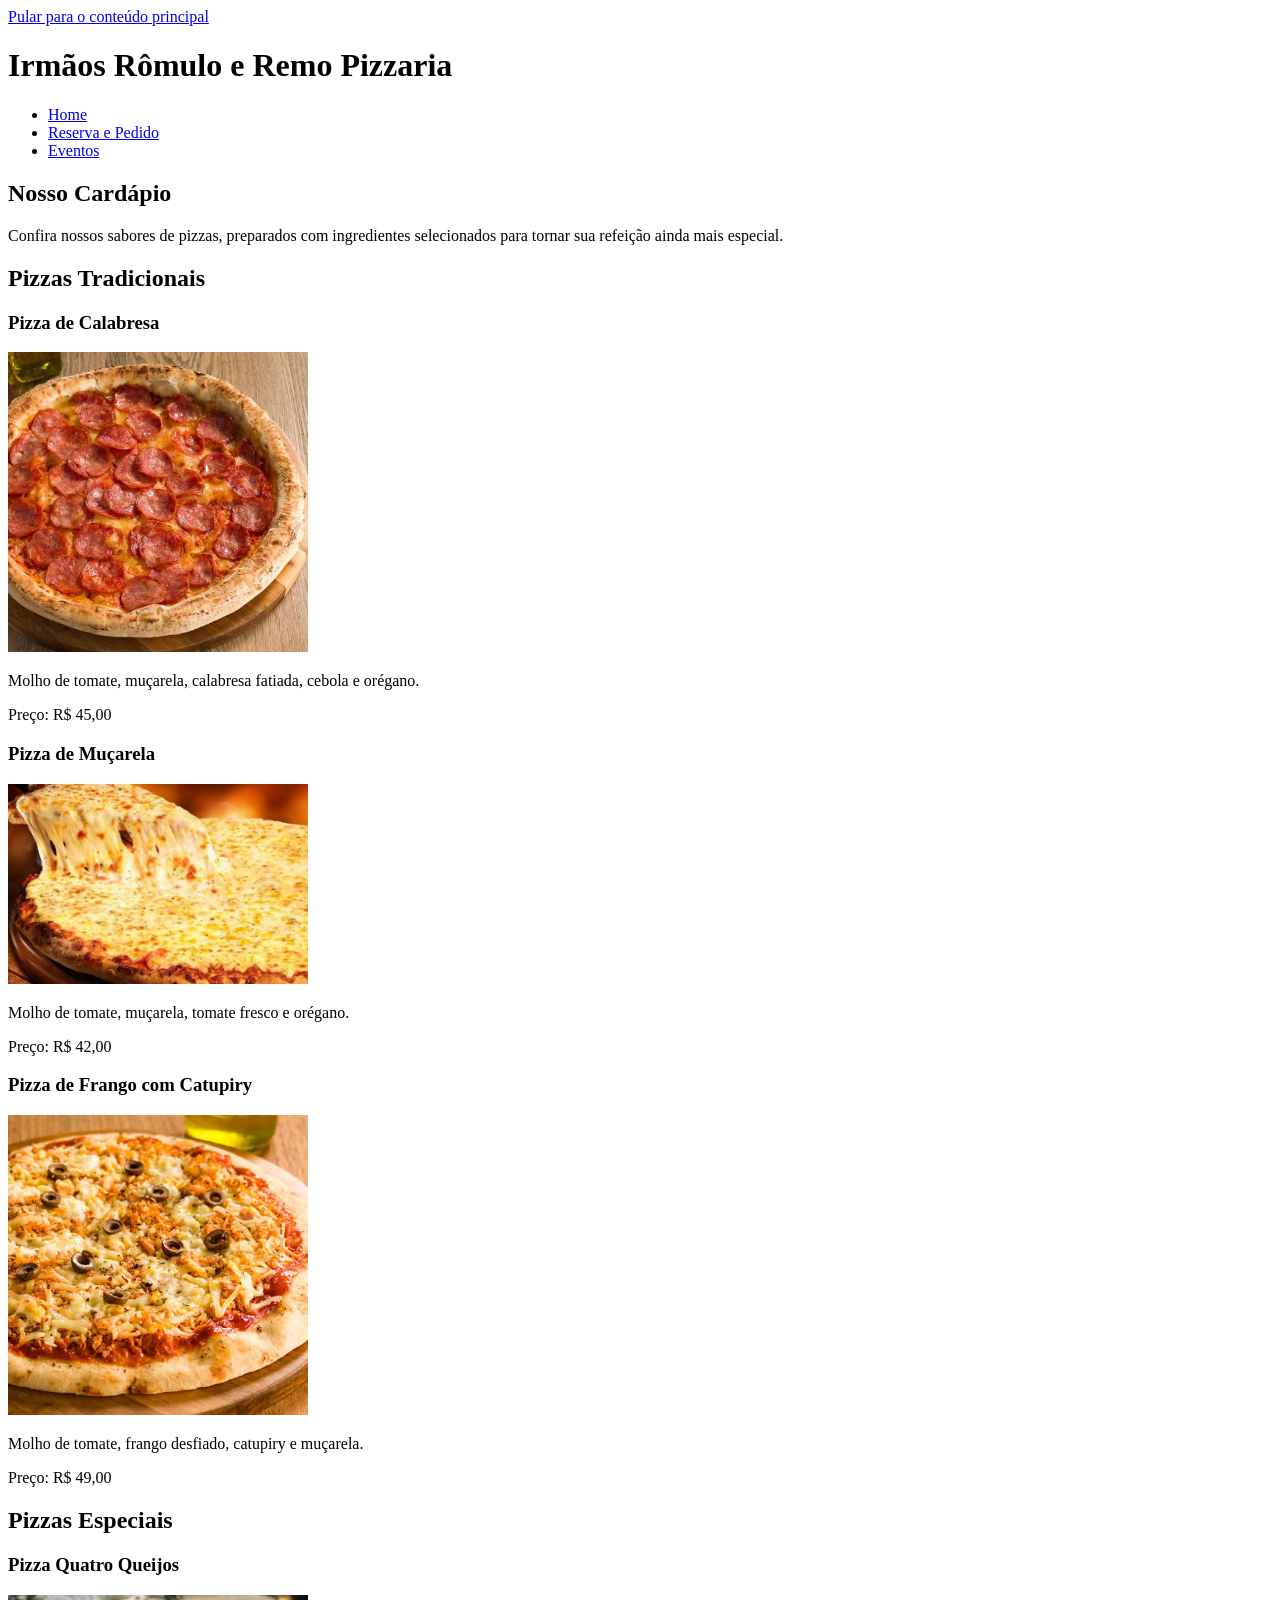
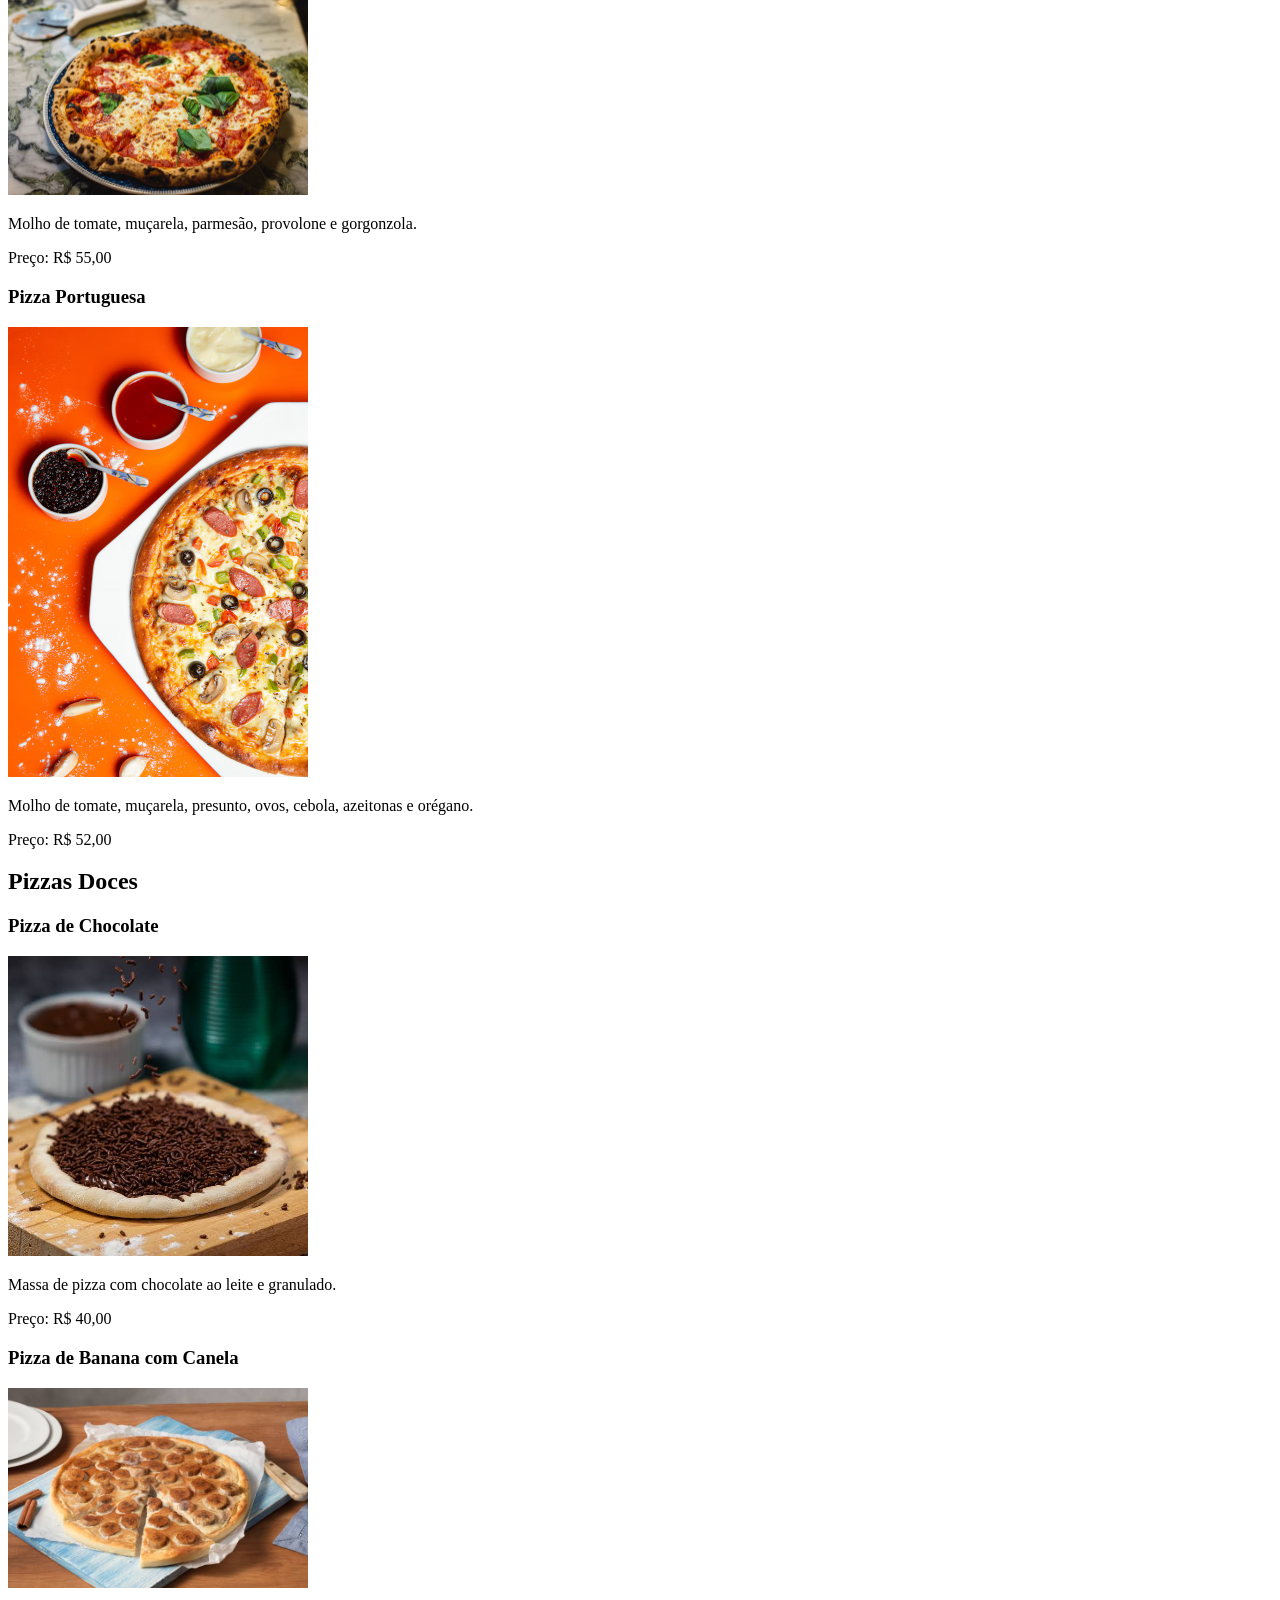
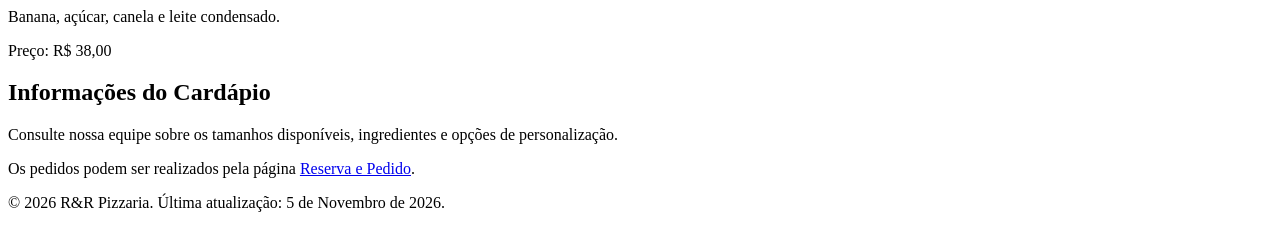
==== cardapio.html @ 36b36415 "Ajustando as imagens" ====
<!DOCTYPE html>
<html lang="pt-BR">

<head>
    <meta charset="UTF-8">
    <meta name="viewport" content="width=device-width, initial-scale=1.0">
    <title>Cardápio | Irmãos Rômulo e Remo Pizzaria</title>
</head>

<body>

    <a href="#conteudo">Pular para o conteúdo principal</a>

    <header>
        <h1>Irmãos Rômulo e Remo Pizzaria</h1>

        <nav aria-label="Navegação principal">
            <ul>
                <li><a href="index.html" aria-current="page">Home</a></li>
                <li><a href="pedido.html" aria-current="page">Reserva e Pedido</a></li>
                <li><a href="eventos.html" aria-current="page">Eventos</a></li>
            </ul>
        </nav>
    </header>

    <main id="conteudo">

        <section>
            <h2>Nosso Cardápio</h2>

            <p>
                Confira nossos sabores de pizzas, preparados com
                ingredientes selecionados para tornar sua refeição
                ainda mais especial.
            </p>
        </section>

        <section>
            <h2>Pizzas Tradicionais</h2>

            <article>
                <h3>Pizza de Calabresa</h3>

                <img src="Imagens/Cardapio/pizza-calabresa.jpeg"
                    alt="Pizza de calabresa com queijo e cebola" width="300">

                <p>
                    Molho de tomate, muçarela, calabresa fatiada,
                    cebola e orégano.
                </p>

                <p>Preço: R$ 45,00</p>
            </article>

            <article>
                <h3>Pizza de Muçarela</h3>

                <img src="Imagens/Cardapio/pizza-mussarela.jpeg"
                    alt="Pizza de muçarela com tomate e orégano" width="300">

                <p>
                    Molho de tomate, muçarela, tomate fresco
                    e orégano.
                </p>

                <p>Preço: R$ 42,00</p>
            </article>

            <article>
                <h3>Pizza de Frango com Catupiry</h3>

                <img src="Imagens/Cardapio/pizza-frango.jpeg"
                    alt="Pizza de frango desfiado com catupiry" width="300">

                <p>
                    Molho de tomate, frango desfiado, catupiry
                    e muçarela.
                </p>

                <p>Preço: R$ 49,00</p>
            </article>
        </section>

        <section>
            <h2>Pizzas Especiais</h2>

            <article>
                <h3>Pizza Quatro Queijos</h3>

                <img src="Imagens/Cardapio/pizza-4-queijos.jpg"
                    alt="Pizza com quatro variedades de queijo" width="300">

                <p>
                    Molho de tomate, muçarela, parmesão,
                    provolone e gorgonzola.
                </p>

                <p>Preço: R$ 55,00</p>
            </article>

            <article>
                <h3>Pizza Portuguesa</h3>

                <img src="Imagens/Cardapio/pizza-portuguesa.jpg"
                    alt="Pizza portuguesa com presunto, ovos e cebola" width="300">

                <p>
                    Molho de tomate, muçarela, presunto, ovos,
                    cebola, azeitonas e orégano.
                </p>

                <p>Preço: R$ 52,00</p>
            </article>
        </section>

        <section>
            <h2>Pizzas Doces</h2>

            <article>
                <h3>Pizza de Chocolate</h3>

                <img src="Imagens/Cardapio/pizza-chocolate.jpeg"
                    alt="Pizza doce com cobertura de chocolate" width="300">

                <p>
                    Massa de pizza com chocolate ao leite
                    e granulado.
                </p>

                <p>Preço: R$ 40,00</p>
            </article>

            <article>
                <h3>Pizza de Banana com Canela</h3>

                <img src="Imagens/Cardapio/pizza-c-banana.jpeg"
                    alt="Pizza doce com banana fatiada e canela" width="300">

                <p>
                    Banana, açúcar, canela e leite condensado.
                </p>

                <p>Preço: R$ 38,00</p>
            </article>
        </section>

        <aside>
            <h2>Informações do Cardápio</h2>

            <p>
                Consulte nossa equipe sobre os tamanhos disponíveis,
                ingredientes e opções de personalização.
            </p>

            <p>
                Os pedidos podem ser realizados pela página
                <a href="pedido.html">Reserva e Pedido</a>.
            </p>
        </aside>

    </main>

    <footer>
        <p>
            &copy; 2026 R&R Pizzaria.
            Última atualização: 5 de Novembro de 2026.
        </p>
    </footer>

</body>

</html>
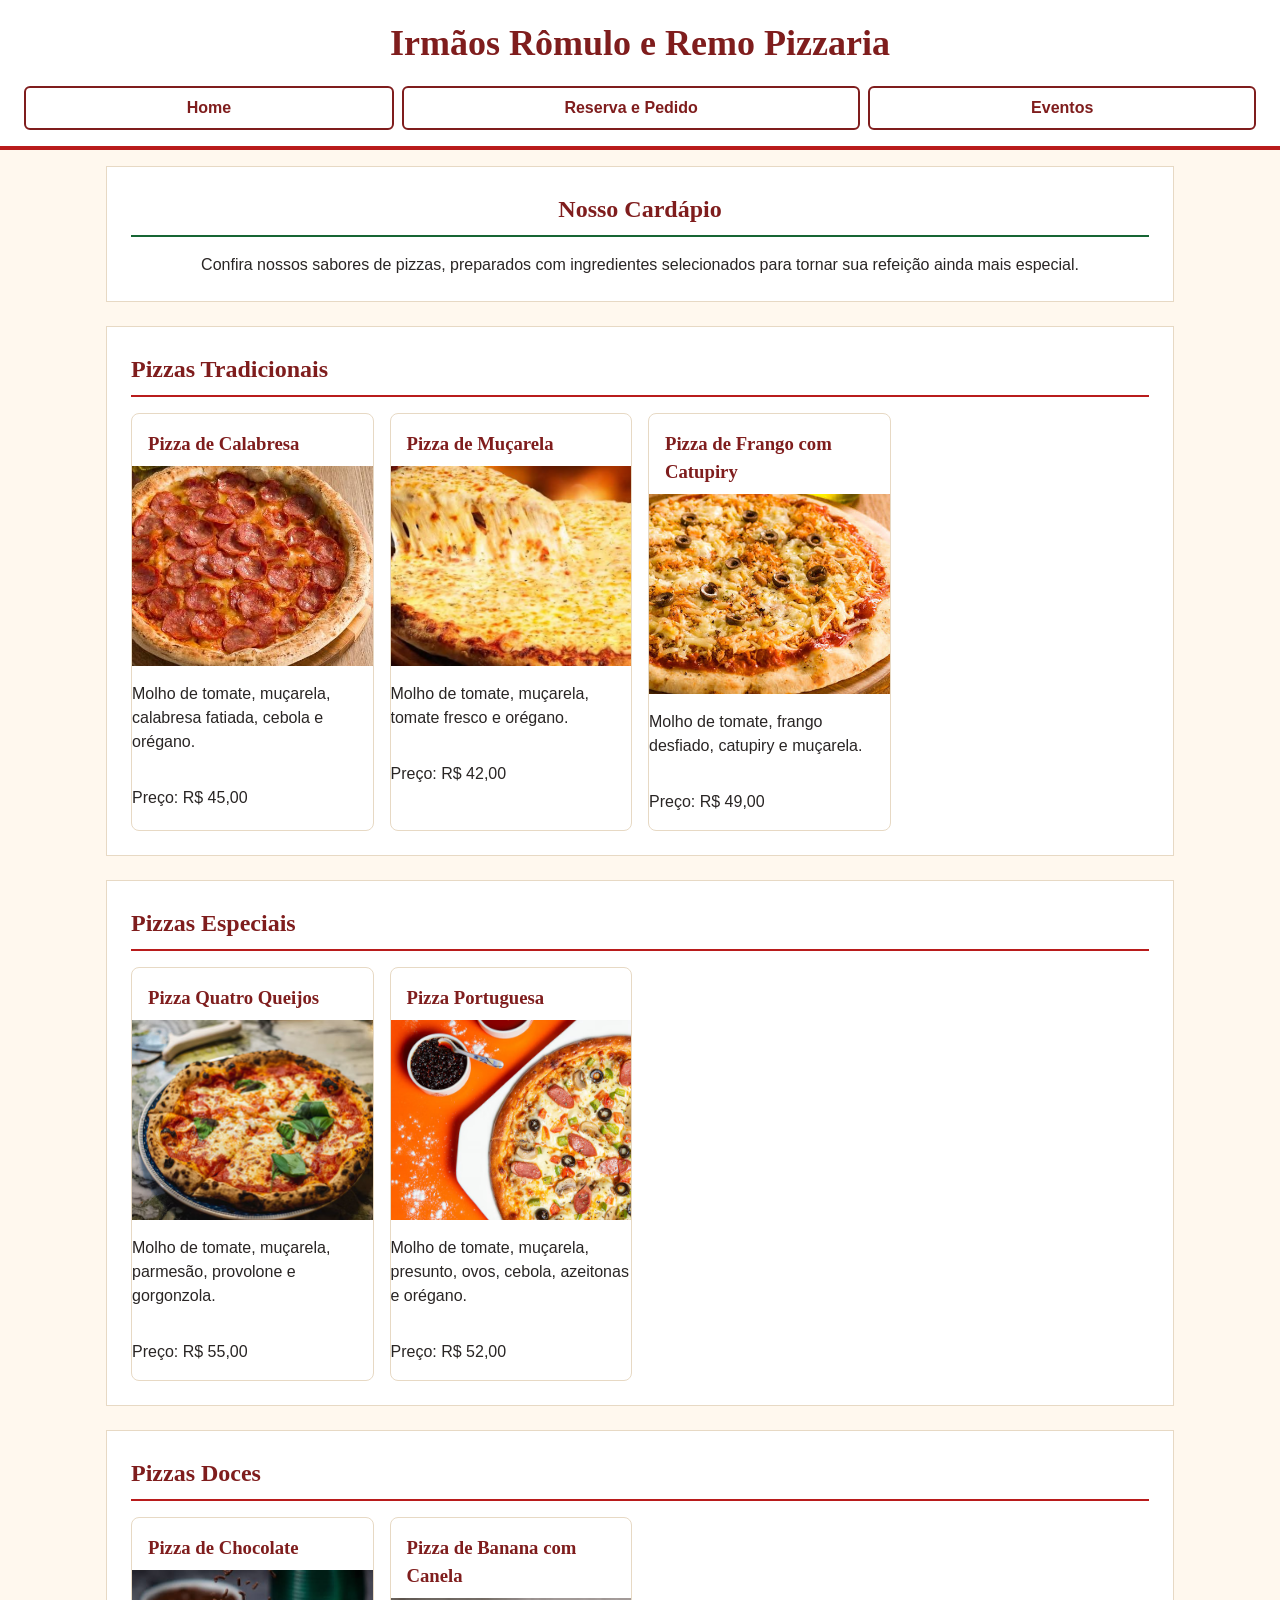
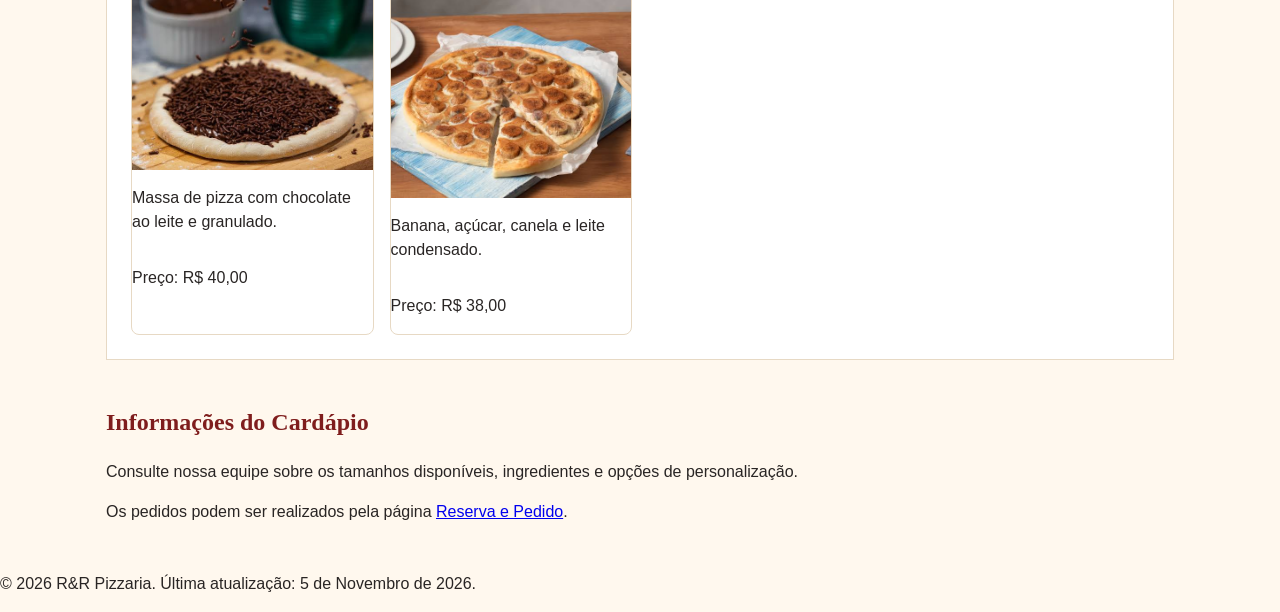
==== commit f8baa7b2: "implementações em css" ====
--- a/cardapio.html
+++ b/cardapio.html
@@ -5,6 +5,7 @@
     <meta charset="UTF-8">
     <meta name="viewport" content="width=device-width, initial-scale=1.0">
     <title>Cardápio | Irmãos Rômulo e Remo Pizzaria</title>
+    <link rel="stylesheet" href="CSS/cardapio.css">
 </head>
 
 <body>
@@ -41,8 +42,8 @@
             <article>
                 <h3>Pizza de Calabresa</h3>
 
-                <img src="Imagens/Cardapio/pizza-calabresa.jpeg"
-                    alt="Pizza de calabresa com queijo e cebola" width="300">
+                <img src="Imagens/Cardapio/pizza-calabresa.jpeg" alt="Pizza de calabresa com queijo e cebola"
+                    width="300">
 
                 <p>
                     Molho de tomate, muçarela, calabresa fatiada,
@@ -55,8 +56,8 @@
             <article>
                 <h3>Pizza de Muçarela</h3>
 
-                <img src="Imagens/Cardapio/pizza-mussarela.jpeg"
-                    alt="Pizza de muçarela com tomate e orégano" width="300">
+                <img src="Imagens/Cardapio/pizza-mussarela.jpeg" alt="Pizza de muçarela com tomate e orégano"
+                    width="300">
 
                 <p>
                     Molho de tomate, muçarela, tomate fresco
@@ -69,8 +70,7 @@
             <article>
                 <h3>Pizza de Frango com Catupiry</h3>
 
-                <img src="Imagens/Cardapio/pizza-frango.jpeg"
-                    alt="Pizza de frango desfiado com catupiry" width="300">
+                <img src="Imagens/Cardapio/pizza-frango.jpeg" alt="Pizza de frango desfiado com catupiry" width="300">
 
                 <p>
                     Molho de tomate, frango desfiado, catupiry
@@ -87,8 +87,7 @@
             <article>
                 <h3>Pizza Quatro Queijos</h3>
 
-                <img src="Imagens/Cardapio/pizza-4-queijos.jpg"
-                    alt="Pizza com quatro variedades de queijo" width="300">
+                <img src="Imagens/Cardapio/pizza-4-queijos.jpg" alt="Pizza com quatro variedades de queijo" width="300">
 
                 <p>
                     Molho de tomate, muçarela, parmesão,
@@ -101,8 +100,8 @@
             <article>
                 <h3>Pizza Portuguesa</h3>
 
-                <img src="Imagens/Cardapio/pizza-portuguesa.jpg"
-                    alt="Pizza portuguesa com presunto, ovos e cebola" width="300">
+                <img src="Imagens/Cardapio/pizza-portuguesa.jpg" alt="Pizza portuguesa com presunto, ovos e cebola"
+                    width="300">
 
                 <p>
                     Molho de tomate, muçarela, presunto, ovos,
@@ -119,8 +118,8 @@
             <article>
                 <h3>Pizza de Chocolate</h3>
 
-                <img src="Imagens/Cardapio/pizza-chocolate.jpeg"
-                    alt="Pizza doce com cobertura de chocolate" width="300">
+                <img src="Imagens/Cardapio/pizza-chocolate.jpeg" alt="Pizza doce com cobertura de chocolate"
+                    width="300">
 
                 <p>
                     Massa de pizza com chocolate ao leite
@@ -133,8 +132,8 @@
             <article>
                 <h3>Pizza de Banana com Canela</h3>
 
-                <img src="Imagens/Cardapio/pizza-c-banana.jpeg"
-                    alt="Pizza doce com banana fatiada e canela" width="300">
+                <img src="Imagens/Cardapio/pizza-c-banana.jpeg" alt="Pizza doce com banana fatiada e canela"
+                    width="300">
 
                 <p>
                     Banana, açúcar, canela e leite condensado.
--- a/CSS/cardapio.css
+++ b/CSS/cardapio.css
@@ -0,0 +1,289 @@
+body {
+    font-family: Arial, Helvetica, sans-serif;
+    color: #292524;
+    background-color: #fff8ee;
+    line-height: 1.5;
+}
+
+h1,
+h2,
+h3 {
+    font-family: Georgia, "Times New Roman", serif;
+    color: #7f1d1d;
+}
+
+h1 {
+    font-size: clamp(1.5rem, 5vw, 2.25rem);
+    /* fluido, sem media query */
+    margin: 0;
+}
+
+* {
+    box-sizing: border-box;
+}
+
+body {
+    margin: 0;
+}
+
+img {
+    max-width: 100%;
+    height: auto;
+}
+
+a:focus-visible {
+    outline: 3px solid #166534;
+    outline-offset: 3px;
+}
+
+body {
+    display: grid;
+    grid-template-columns: minmax(0, 1fr);
+    grid-template-rows: auto auto 1fr auto;
+    grid-template-areas:
+        "pular"
+        "topo"
+        "conteudo"
+        "rodape";
+    min-height: 100dvh;
+}
+
+body>a[href="#conteudo"] {
+    grid-area: pular;
+}
+
+header {
+    grid-area: topo;
+}
+
+main {
+    grid-area: conteudo;
+}
+
+footer {
+    grid-area: rodape;
+}
+
+body>a[href="#conteudo"] {
+    position: absolute;
+    top: -4rem;
+    left: 0.5rem;
+    z-index: 10;
+    padding: 0.75rem 1rem;
+    background-color: #166534;
+    color: #ffffff;
+    font-weight: bold;
+    border-radius: 0 0 6px 6px;
+}
+
+body>a[href="#conteudo"]:focus {
+    top: 0;
+}
+
+header {
+    display: grid;
+    grid-template-columns: minmax(0, 1fr);
+    grid-template-areas:
+        "titulo"
+        "menu";
+    align-items: center;
+    gap: 1rem;
+    padding: 1rem 1.5rem;
+    background-color: #ffffff;
+    border-bottom: 4px solid #b91c1c;
+}
+
+header h1 {
+    grid-area: titulo;
+    text-align: center;
+}
+
+header nav {
+    grid-area: menu;
+}
+
+header nav ul {
+    display: flex;
+    flex-wrap: wrap;
+    gap: 0.5rem;
+    margin: 0;
+    padding: 0;
+    list-style: none;
+}
+
+header nav li {
+    flex-grow: 1;
+}
+
+header nav a {
+    display: flex;
+    align-items: center;
+    justify-content: center;
+    min-height: 2.75rem;
+    padding: 0 1rem;
+    color: #7f1d1d;
+    font-weight: bold;
+    text-decoration: none;
+    border: 2px solid #7f1d1d;
+    border-radius: 6px;
+}
+
+header nav a:hover {
+    background-color: #b91c1c;
+    border-color: #b91c1c;
+    color: #ffffff;
+}
+
+main {
+    display: grid;
+    grid-template-columns: minmax(0, 1fr);
+    width: 100%;
+    max-width: 1100px;
+    margin: 0 auto;
+    padding: 1rem;
+}
+
+main section {
+    display: grid;
+    grid-template-columns: repeat(auto-fill, minmax(230px, 1fr));
+    gap: 1rem;
+    padding: 1.5rem;
+    margin-bottom: 1.5rem;
+    background-color: #ffffff;
+    border: 1px solid #e7d9c4;
+}
+
+main section>h2,
+main section>p {
+    grid-column: 1 / -1;
+    margin: 0;
+}
+
+main section>h2 {
+    padding-bottom: 0.5rem;
+    border-bottom: 2px solid #b91c1c;
+}
+
+main section:first-of-type {
+    text-align: center;
+}
+
+main section:first-of-type>h2 {
+    border-bottom-color: #166534;
+}
+
+main section article {
+    display: flex;
+    flex-direction: column;
+    overflow: hidden;
+    background-color: #ffffff;
+    border: 1px solid #e7d9c4;
+    border-radius: 8px;
+}
+
+main section article:hover {
+    border-color: #b91c1c;
+}
+
+main section article h3 {
+    margin: 0;
+    padding: 1rem 1rem 0.5rem;
+}
+
+main section article img {
+    display: block;
+    width: 100%;
+    height: 200px;
+    margin: 0;
+    object-fit: cover;
+
+    main section article p {
+        margin: 0;
+        padding: 0.75rem 1rem 0;
+    }
+
+    main section article p:last-child {
+        margin-top: auto;
+        padding: 1rem;
+        color: #166534;
+        font-weight: bold;
+    }
+
+    aside {
+        align-self: start;
+        padding: 1.25rem 1.5rem;
+        background-color: #ecfdf3;
+        border: 1px solid #bbf7d0;
+        border-left: 6px solid #166534;
+    }
+
+    aside h2 {
+        margin-top: 0;
+        color: #166534;
+        font-size: 1.375rem;
+    }
+
+    aside p:last-child {
+        margin-bottom: 0;
+    }
+
+    aside a {
+        color: #166534;
+        font-weight: bold;
+    }
+
+    aside a:hover {
+        color: #b91c1c;
+    }
+
+    footer {
+        padding: 1.5rem 1rem;
+        background-color: #1c1917;
+        color: #e7e5e4;
+        font-size: 0.875rem;
+        text-align: center;
+    }
+
+    footer p {
+        margin: 0;
+    }
+
+    @media (min-width: 600px) {
+        header nav ul {
+            justify-content: center;
+        }
+
+        header nav li {
+            flex-grow: 0;
+        }
+    }
+
+    @media (min-width: 900px) {
+        header {
+            grid-template-columns: 1fr auto;
+            grid-template-areas: "titulo menu";
+            padding: 1rem 2rem;
+        }
+
+        header h1 {
+            text-align: left;
+        }
+
+        main {
+            grid-template-columns: minmax(0, 1fr) 280px;
+            column-gap: 1.5rem;
+            padding: 2rem;
+        }
+
+        main section {
+            grid-column: 1;
+        }
+
+        aside {
+            grid-column: 2;
+            grid-row: 1 / span 4;
+            position: sticky;
+            top: 1rem;
+        }
+    }
+}
